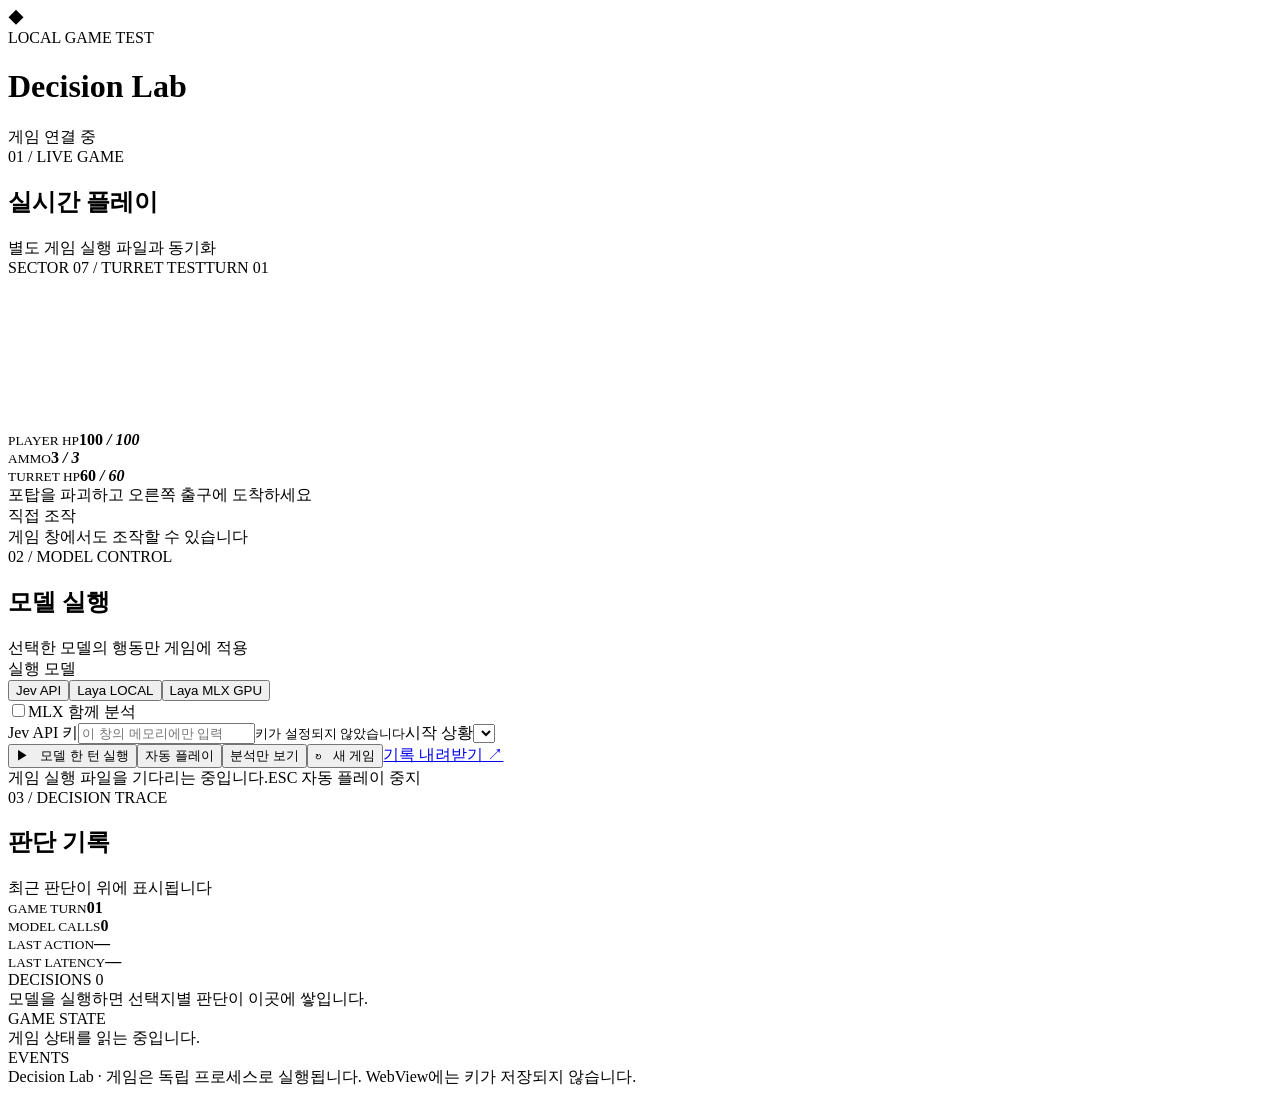
==== web/index.html @ cc8cb74b "first commit" ====
<!doctype html>
<html lang="ko">
<head>
  <meta charset="utf-8">
  <meta name="viewport" content="width=device-width, initial-scale=1">
  <meta name="session-token" content="__SESSION_TOKEN__">
  <title>Decision Lab · Live Game</title>
  <link rel="stylesheet" href="/app.css">
  <script src="/app.js" defer></script>
</head>
<body>
  <div class="app-shell">
    <header class="masthead">
      <div class="brand"><span class="brand-mark">◆</span><div><div class="eyebrow">LOCAL GAME TEST</div><h1>Decision Lab</h1></div></div>
      <div class="connection"><span class="pulse"></span><span id="connection-text">게임 연결 중</span></div>
    </header>

    <main>
      <section class="game-section">
        <div class="section-heading"><div><span class="section-index">01 / LIVE GAME</span><h2>실시간 플레이</h2></div><span class="section-note">별도 게임 실행 파일과 동기화</span></div>
        <div class="game-frame">
          <div class="game-topline"><span>SECTOR 07 <span class="divider">/</span> TURRET TEST</span><span id="game-turn">TURN 01</span></div>
          <canvas id="game-canvas" aria-label="게임 장면"></canvas>
          <div class="game-hud"><div><small>PLAYER HP</small><strong id="hp-value">100 <em>/ 100</em></strong><div class="meter"><span id="hp-bar"></span></div></div><div><small>AMMO</small><strong id="ammo-value">3 <em>/ 3</em></strong><div class="meter blue"><span id="ammo-bar"></span></div></div><div><small>TURRET HP</small><strong id="enemy-value">60 <em>/ 60</em></strong><div class="meter orange"><span id="enemy-bar"></span></div></div><div class="game-outcome" id="game-outcome">포탑을 파괴하고 오른쪽 출구에 도착하세요</div></div>
        </div>
        <div class="manual-bar"><span class="manual-label">직접 조작</span><div id="manual-actions" class="manual-actions"></div><span class="manual-hint">게임 창에서도 조작할 수 있습니다</span></div>
      </section>

      <section class="control-section">
        <div class="section-heading"><div><span class="section-index">02 / MODEL CONTROL</span><h2>모델 실행</h2></div><span class="section-note">선택한 모델의 행동만 게임에 적용</span></div>
        <div class="control-panel">
          <div class="provider-row"><div class="field-label">실행 모델</div><div class="segmented" id="provider-buttons"><button class="selected" data-provider="jev">Jev <span>API</span></button><button data-provider="laya">Laya <span>LOCAL</span></button><button data-provider="laya-mlx">Laya MLX <span>GPU</span></button></div><label class="compare-toggle"><input id="compare" type="checkbox"><span>MLX 함께 분석</span></label></div>
          <div class="settings-row"><label class="key-field"><span>Jev API 키</span><input id="api-key" type="password" autocomplete="off" placeholder="이 창의 메모리에만 입력"><small id="key-status">키가 설정되지 않았습니다</small></label><label class="scenario-field"><span>시작 상황</span><select id="scenario"></select></label></div>
          <div class="action-row"><button id="run" class="button-primary">▶ &nbsp; 모델 한 턴 실행</button><button id="auto" class="button-secondary">자동 플레이</button><button id="analyze" class="button-secondary">분석만 보기</button><button id="reset" class="button-ghost">↻ &nbsp; 새 게임</button><a id="export" class="export-link" href="#">기록 내려받기 ↗</a></div>
          <div class="status-row"><span class="status-light"></span><span id="status-message">게임 실행 파일을 기다리는 중입니다.</span><span class="shortcut">ESC 자동 플레이 중지</span></div>
        </div>
      </section>

      <section class="analytics-section">
        <div class="section-heading"><div><span class="section-index">03 / DECISION TRACE</span><h2>판단 기록</h2></div><span class="section-note">최근 판단이 위에 표시됩니다</span></div>
        <div class="stats-grid"><div class="stat"><small>GAME TURN</small><strong id="stat-turn">01</strong></div><div class="stat"><small>MODEL CALLS</small><strong id="stat-calls">0</strong></div><div class="stat"><small>LAST ACTION</small><strong id="stat-action">—</strong></div><div class="stat"><small>LAST LATENCY</small><strong id="stat-latency">—</strong></div></div>
        <div class="analysis-grid"><div class="decision-column"><div class="column-title">DECISIONS <span id="decision-count">0</span></div><div id="decisions" class="decision-list"><div class="empty">모델을 실행하면 선택지별 판단이 이곳에 쌓입니다.</div></div></div><aside class="side-column"><div class="column-title">GAME STATE</div><div id="state-text" class="state-box">게임 상태를 읽는 중입니다.</div><div class="column-title event-title">EVENTS</div><div id="events" class="events"></div></aside></div>
      </section>
    </main>
    <footer>Decision Lab <span>·</span> 게임은 독립 프로세스로 실행됩니다. WebView에는 키가 저장되지 않습니다.</footer>
  </div>
</body>
</html>
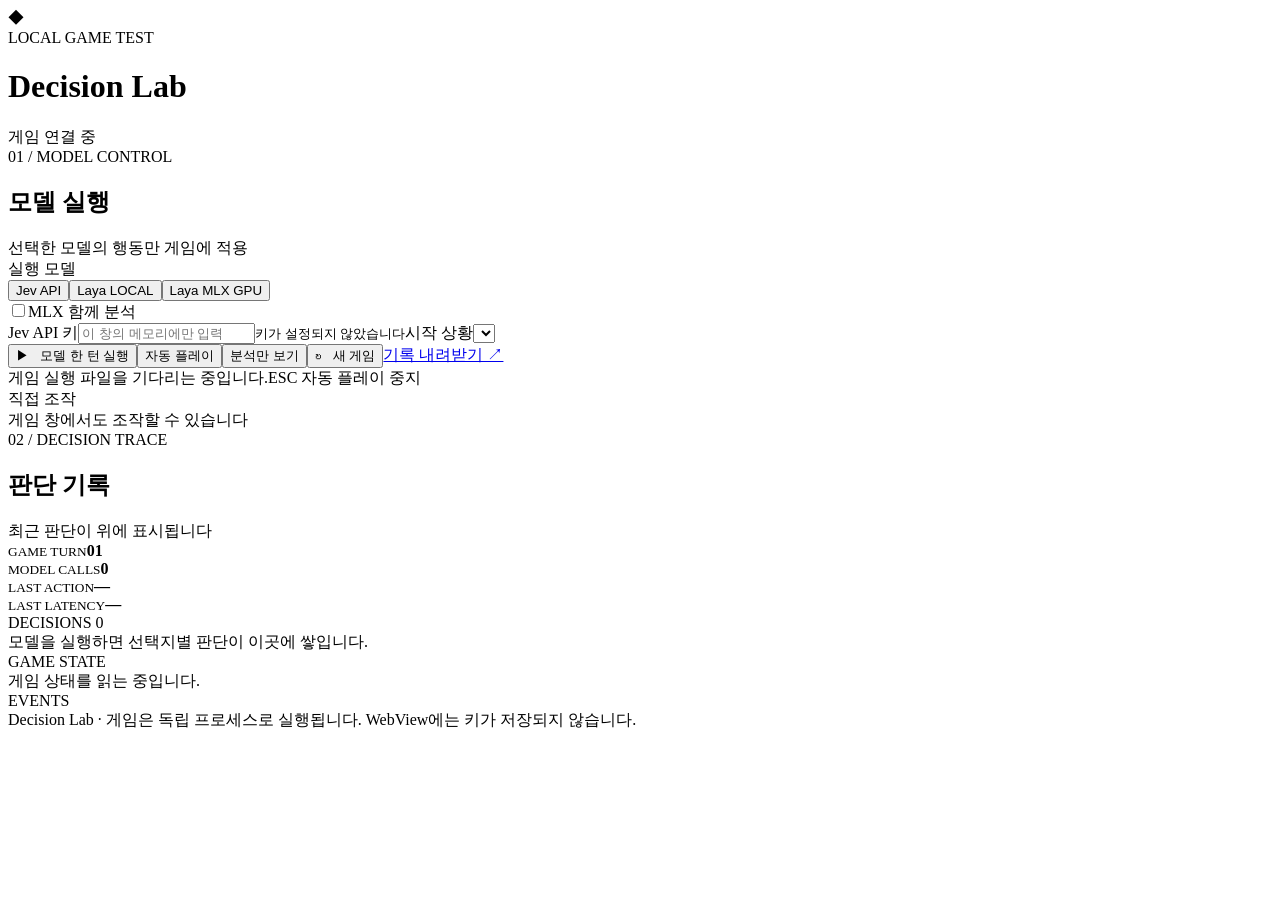
==== commit 8b854fab: "Snapshot games framework before the Choice/Score/Noul rebuild Co-Authored-By: Claude Opus 5.5 <norep" ====
--- a/web/index.html
+++ b/web/index.html
@@ -4,7 +4,7 @@
   <meta charset="utf-8">
   <meta name="viewport" content="width=device-width, initial-scale=1">
   <meta name="session-token" content="__SESSION_TOKEN__">
-  <title>Decision Lab · Live Game</title>
+  <title>Decision Lab</title>
   <link rel="stylesheet" href="/app.css">
   <script src="/app.js" defer></script>
 </head>
@@ -16,28 +16,19 @@
     </header>
 
     <main>
-      <section class="game-section">
-        <div class="section-heading"><div><span class="section-index">01 / LIVE GAME</span><h2>실시간 플레이</h2></div><span class="section-note">별도 게임 실행 파일과 동기화</span></div>
-        <div class="game-frame">
-          <div class="game-topline"><span>SECTOR 07 <span class="divider">/</span> TURRET TEST</span><span id="game-turn">TURN 01</span></div>
-          <canvas id="game-canvas" aria-label="게임 장면"></canvas>
-          <div class="game-hud"><div><small>PLAYER HP</small><strong id="hp-value">100 <em>/ 100</em></strong><div class="meter"><span id="hp-bar"></span></div></div><div><small>AMMO</small><strong id="ammo-value">3 <em>/ 3</em></strong><div class="meter blue"><span id="ammo-bar"></span></div></div><div><small>TURRET HP</small><strong id="enemy-value">60 <em>/ 60</em></strong><div class="meter orange"><span id="enemy-bar"></span></div></div><div class="game-outcome" id="game-outcome">포탑을 파괴하고 오른쪽 출구에 도착하세요</div></div>
-        </div>
-        <div class="manual-bar"><span class="manual-label">직접 조작</span><div id="manual-actions" class="manual-actions"></div><span class="manual-hint">게임 창에서도 조작할 수 있습니다</span></div>
-      </section>
-
       <section class="control-section">
-        <div class="section-heading"><div><span class="section-index">02 / MODEL CONTROL</span><h2>모델 실행</h2></div><span class="section-note">선택한 모델의 행동만 게임에 적용</span></div>
+        <div class="section-heading"><div><span class="section-index">01 / MODEL CONTROL</span><h2>모델 실행</h2></div><span class="section-note">선택한 모델의 행동만 게임에 적용</span></div>
         <div class="control-panel">
           <div class="provider-row"><div class="field-label">실행 모델</div><div class="segmented" id="provider-buttons"><button class="selected" data-provider="jev">Jev <span>API</span></button><button data-provider="laya">Laya <span>LOCAL</span></button><button data-provider="laya-mlx">Laya MLX <span>GPU</span></button></div><label class="compare-toggle"><input id="compare" type="checkbox"><span>MLX 함께 분석</span></label></div>
           <div class="settings-row"><label class="key-field"><span>Jev API 키</span><input id="api-key" type="password" autocomplete="off" placeholder="이 창의 메모리에만 입력"><small id="key-status">키가 설정되지 않았습니다</small></label><label class="scenario-field"><span>시작 상황</span><select id="scenario"></select></label></div>
           <div class="action-row"><button id="run" class="button-primary">▶ &nbsp; 모델 한 턴 실행</button><button id="auto" class="button-secondary">자동 플레이</button><button id="analyze" class="button-secondary">분석만 보기</button><button id="reset" class="button-ghost">↻ &nbsp; 새 게임</button><a id="export" class="export-link" href="#">기록 내려받기 ↗</a></div>
           <div class="status-row"><span class="status-light"></span><span id="status-message">게임 실행 파일을 기다리는 중입니다.</span><span class="shortcut">ESC 자동 플레이 중지</span></div>
+          <div class="manual-bar"><span class="manual-label">직접 조작</span><div id="manual-actions" class="manual-actions"></div><span class="manual-hint">게임 창에서도 조작할 수 있습니다</span></div>
         </div>
       </section>
 
       <section class="analytics-section">
-        <div class="section-heading"><div><span class="section-index">03 / DECISION TRACE</span><h2>판단 기록</h2></div><span class="section-note">최근 판단이 위에 표시됩니다</span></div>
+        <div class="section-heading"><div><span class="section-index">02 / DECISION TRACE</span><h2>판단 기록</h2></div><span class="section-note">최근 판단이 위에 표시됩니다</span></div>
         <div class="stats-grid"><div class="stat"><small>GAME TURN</small><strong id="stat-turn">01</strong></div><div class="stat"><small>MODEL CALLS</small><strong id="stat-calls">0</strong></div><div class="stat"><small>LAST ACTION</small><strong id="stat-action">—</strong></div><div class="stat"><small>LAST LATENCY</small><strong id="stat-latency">—</strong></div></div>
         <div class="analysis-grid"><div class="decision-column"><div class="column-title">DECISIONS <span id="decision-count">0</span></div><div id="decisions" class="decision-list"><div class="empty">모델을 실행하면 선택지별 판단이 이곳에 쌓입니다.</div></div></div><aside class="side-column"><div class="column-title">GAME STATE</div><div id="state-text" class="state-box">게임 상태를 읽는 중입니다.</div><div class="column-title event-title">EVENTS</div><div id="events" class="events"></div></aside></div>
       </section>
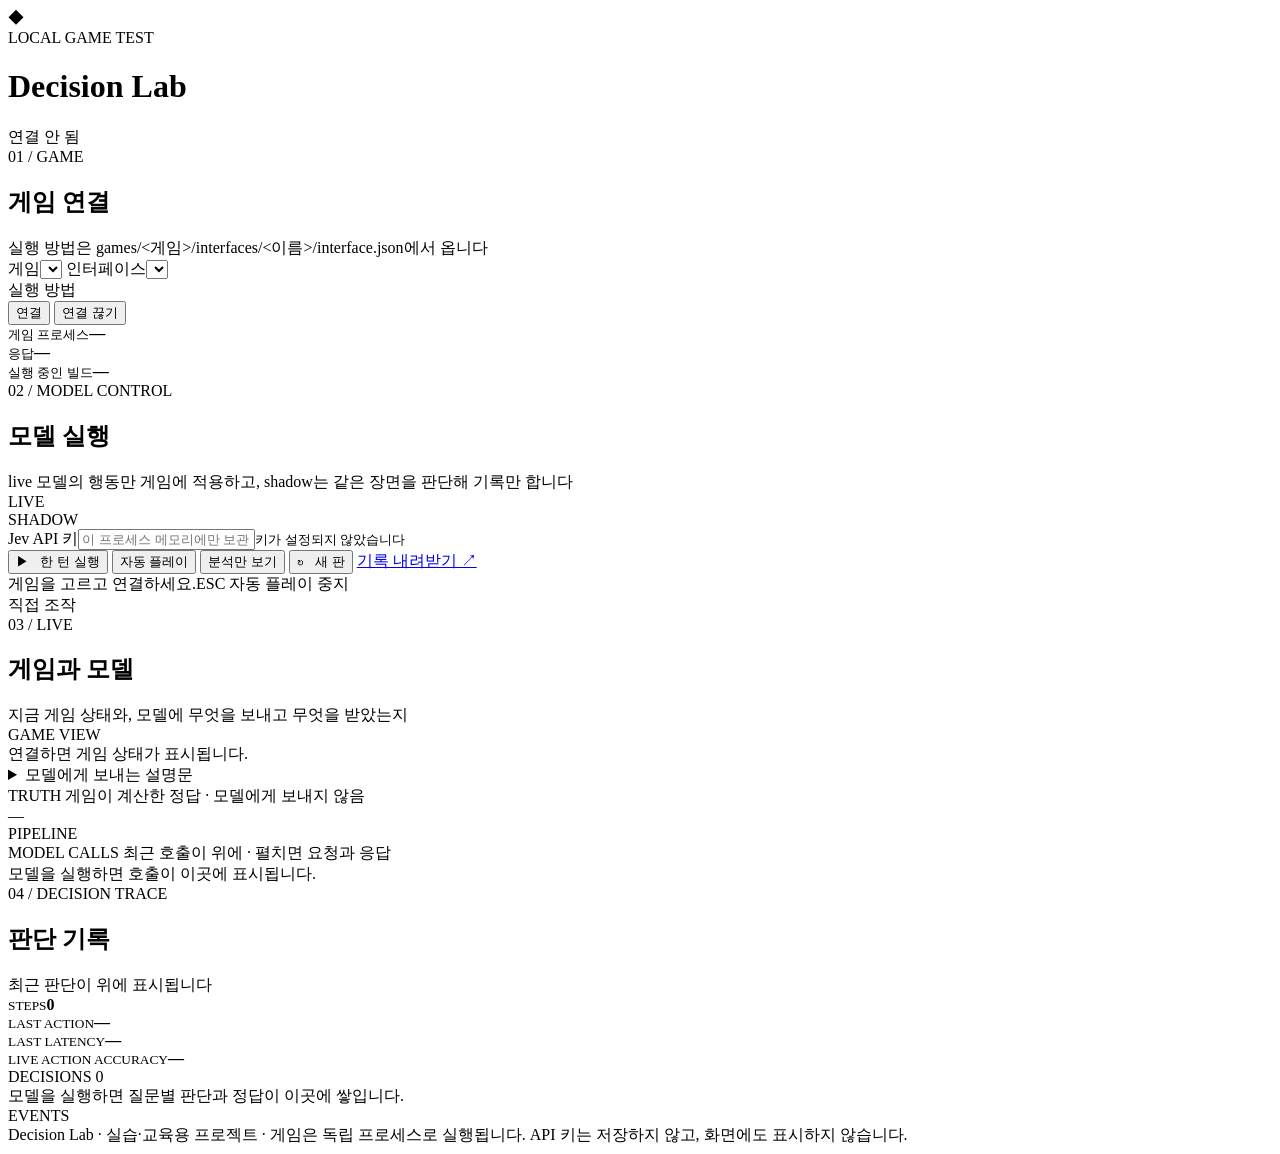
==== commit f56e0af2: "Add a WebView console for every game, plus an educational-use notice - web_console.py drives any gam" ====
--- a/web/index.html
+++ b/web/index.html
@@ -12,28 +12,102 @@
   <div class="app-shell">
     <header class="masthead">
       <div class="brand"><span class="brand-mark">◆</span><div><div class="eyebrow">LOCAL GAME TEST</div><h1>Decision Lab</h1></div></div>
-      <div class="connection"><span class="pulse"></span><span id="connection-text">게임 연결 중</span></div>
+      <div class="connection"><span class="pulse off"></span><span id="connection-text">연결 안 됨</span></div>
     </header>
 
     <main>
-      <section class="control-section">
-        <div class="section-heading"><div><span class="section-index">01 / MODEL CONTROL</span><h2>모델 실행</h2></div><span class="section-note">선택한 모델의 행동만 게임에 적용</span></div>
+      <section>
+        <div class="section-heading"><div><span class="section-index">01 / GAME</span><h2>게임 연결</h2></div><span class="section-note">실행 방법은 games/&lt;게임&gt;/interfaces/&lt;이름&gt;/interface.json에서 옵니다</span></div>
         <div class="control-panel">
-          <div class="provider-row"><div class="field-label">실행 모델</div><div class="segmented" id="provider-buttons"><button class="selected" data-provider="jev">Jev <span>API</span></button><button data-provider="laya">Laya <span>LOCAL</span></button><button data-provider="laya-mlx">Laya MLX <span>GPU</span></button></div><label class="compare-toggle"><input id="compare" type="checkbox"><span>MLX 함께 분석</span></label></div>
-          <div class="settings-row"><label class="key-field"><span>Jev API 키</span><input id="api-key" type="password" autocomplete="off" placeholder="이 창의 메모리에만 입력"><small id="key-status">키가 설정되지 않았습니다</small></label><label class="scenario-field"><span>시작 상황</span><select id="scenario"></select></label></div>
-          <div class="action-row"><button id="run" class="button-primary">▶ &nbsp; 모델 한 턴 실행</button><button id="auto" class="button-secondary">자동 플레이</button><button id="analyze" class="button-secondary">분석만 보기</button><button id="reset" class="button-ghost">↻ &nbsp; 새 게임</button><a id="export" class="export-link" href="#">기록 내려받기 ↗</a></div>
-          <div class="status-row"><span class="status-light"></span><span id="status-message">게임 실행 파일을 기다리는 중입니다.</span><span class="shortcut">ESC 자동 플레이 중지</span></div>
-          <div class="manual-bar"><span class="manual-label">직접 조작</span><div id="manual-actions" class="manual-actions"></div><span class="manual-hint">게임 창에서도 조작할 수 있습니다</span></div>
+          <div class="settings-row first">
+            <label><span>게임</span><select id="game"></select></label>
+            <label><span>인터페이스</span><select id="interface"></select></label>
+            <span id="game-meta" class="meta"></span>
+          </div>
+          <div class="run-box">
+            <div class="field-label">실행 방법</div>
+            <div id="run-how" class="run-how"></div>
+            <div id="run-manual" class="run-manual" hidden></div>
+          </div>
+          <div id="kbm-options" class="settings-row" hidden>
+            <label class="check"><input id="dry-run" type="checkbox" checked><span>DRY-RUN (입력을 보내지 않고 기록만)</span></label>
+            <label><span>KbmAgent</span><select id="agent"><option value="app">빌드한 KbmAgent.app</option><option value="dev">현재 Python (개발용)</option></select></label>
+          </div>
+          <div class="action-row">
+            <button id="connect" class="button-primary">연결</button>
+            <button id="disconnect" class="button-ghost">연결 끊기</button>
+            <span id="permissions" class="meta"></span>
+          </div>
+          <div class="health-grid">
+            <div class="health-card" id="card-process"><small>게임 프로세스</small><strong>—</strong><div class="health-detail"></div></div>
+            <div class="health-card" id="card-link"><small>응답</small><strong>—</strong><div class="health-detail"></div></div>
+            <div class="health-card wide" id="card-build"><small>실행 중인 빌드</small><strong>—</strong><div class="health-detail"></div></div>
+          </div>
         </div>
       </section>
 
-      <section class="analytics-section">
-        <div class="section-heading"><div><span class="section-index">02 / DECISION TRACE</span><h2>판단 기록</h2></div><span class="section-note">최근 판단이 위에 표시됩니다</span></div>
-        <div class="stats-grid"><div class="stat"><small>GAME TURN</small><strong id="stat-turn">01</strong></div><div class="stat"><small>MODEL CALLS</small><strong id="stat-calls">0</strong></div><div class="stat"><small>LAST ACTION</small><strong id="stat-action">—</strong></div><div class="stat"><small>LAST LATENCY</small><strong id="stat-latency">—</strong></div></div>
-        <div class="analysis-grid"><div class="decision-column"><div class="column-title">DECISIONS <span id="decision-count">0</span></div><div id="decisions" class="decision-list"><div class="empty">모델을 실행하면 선택지별 판단이 이곳에 쌓입니다.</div></div></div><aside class="side-column"><div class="column-title">GAME STATE</div><div id="state-text" class="state-box">게임 상태를 읽는 중입니다.</div><div class="column-title event-title">EVENTS</div><div id="events" class="events"></div></aside></div>
+      <section>
+        <div class="section-heading"><div><span class="section-index">02 / MODEL CONTROL</span><h2>모델 실행</h2></div><span class="section-note">live 모델의 행동만 게임에 적용하고, shadow는 같은 장면을 판단해 기록만 합니다</span></div>
+        <div class="control-panel">
+          <div class="provider-row">
+            <div class="field-label">LIVE</div>
+            <div class="segmented" id="provider-buttons"></div>
+            <div class="field-label">SHADOW</div>
+            <div id="shadow-boxes" class="shadow-boxes"></div>
+            <label id="policy-field" class="check policy" hidden><input id="policy" type="checkbox"><span>policy 적용</span></label>
+          </div>
+          <div class="settings-row">
+            <label class="key-field"><span>Jev API 키</span><input id="api-key" type="password" autocomplete="off" placeholder="이 프로세스 메모리에만 보관"><small id="key-status">키가 설정되지 않았습니다</small></label>
+            <label id="scenario-field" class="scenario-field" hidden><span>시작 상황</span><select id="scenario"></select></label>
+          </div>
+          <div class="action-row">
+            <button id="run" class="button-primary">▶ &nbsp; 한 턴 실행</button>
+            <button id="auto" class="button-secondary">자동 플레이</button>
+            <button id="analyze" class="button-secondary">분석만 보기</button>
+            <button id="reset" class="button-ghost">↻ &nbsp; 새 판</button>
+            <a id="export" class="export-link" href="#">기록 내려받기 ↗</a>
+          </div>
+          <div class="status-row"><span class="status-light off"></span><span id="status-message">게임을 고르고 연결하세요.</span><span class="shortcut">ESC 자동 플레이 중지</span></div>
+          <div class="manual-bar"><span class="manual-label">직접 조작</span><div id="manual-actions" class="manual-actions"></div></div>
+          <div id="kbm-warning" class="run-manual kbm-warning" hidden></div>
+        </div>
+      </section>
+
+      <section>
+        <div class="section-heading"><div><span class="section-index">03 / LIVE</span><h2>게임과 모델</h2></div><span class="section-note">지금 게임 상태와, 모델에 무엇을 보내고 무엇을 받았는지</span></div>
+        <div class="live-grid">
+          <div class="live-game">
+            <div class="column-title">GAME VIEW <span id="view-kind"></span></div>
+            <div id="frame-box" class="frame-box" hidden><img id="frame" alt="캡처한 게임 화면"><small id="frame-note"></small></div>
+            <div id="game-view" class="game-view"><div class="empty">연결하면 게임 상태가 표시됩니다.</div></div>
+            <details class="state-details"><summary>모델에게 보내는 설명문</summary><div id="state-text" class="state-box">—</div></details>
+            <div class="column-title event-title">TRUTH <span>게임이 계산한 정답 · 모델에게 보내지 않음</span></div><div id="truth" class="state-box">—</div>
+          </div>
+          <div class="live-model">
+            <div class="column-title">PIPELINE</div>
+            <div id="pipeline" class="pipeline"></div>
+            <div class="column-title event-title">MODEL CALLS <span>최근 호출이 위에 · 펼치면 요청과 응답</span></div>
+            <div id="calls" class="calls"><div class="empty">모델을 실행하면 호출이 이곳에 표시됩니다.</div></div>
+          </div>
+        </div>
+      </section>
+
+      <section>
+        <div class="section-heading"><div><span class="section-index">04 / DECISION TRACE</span><h2>판단 기록</h2></div><span id="session-note" class="section-note">최근 판단이 위에 표시됩니다</span></div>
+        <div class="stats-grid">
+          <div class="stat"><small>STEPS</small><strong id="stat-steps">0</strong></div>
+          <div class="stat"><small>LAST ACTION</small><strong id="stat-action">—</strong></div>
+          <div class="stat"><small id="stat-latency-label">LAST LATENCY</small><strong id="stat-latency">—</strong></div>
+          <div class="stat"><small>LIVE ACTION ACCURACY</small><strong id="stat-accuracy">—</strong></div>
+        </div>
+        <div id="summary" class="summary" hidden></div>
+        <div class="analysis-grid">
+          <div class="decision-column"><div class="column-title">DECISIONS <span id="decision-count">0</span></div><div id="decisions" class="decision-list"><div class="empty">모델을 실행하면 질문별 판단과 정답이 이곳에 쌓입니다.</div></div></div>
+          <aside class="side-column"><div class="column-title">EVENTS</div><div id="events" class="events"></div></aside>
+        </div>
       </section>
     </main>
-    <footer>Decision Lab <span>·</span> 게임은 독립 프로세스로 실행됩니다. WebView에는 키가 저장되지 않습니다.</footer>
+    <footer>Decision Lab <span>·</span> 실습·교육용 프로젝트 <span>·</span> 게임은 독립 프로세스로 실행됩니다. API 키는 저장하지 않고, 화면에도 표시하지 않습니다.</footer>
   </div>
 </body>
 </html>
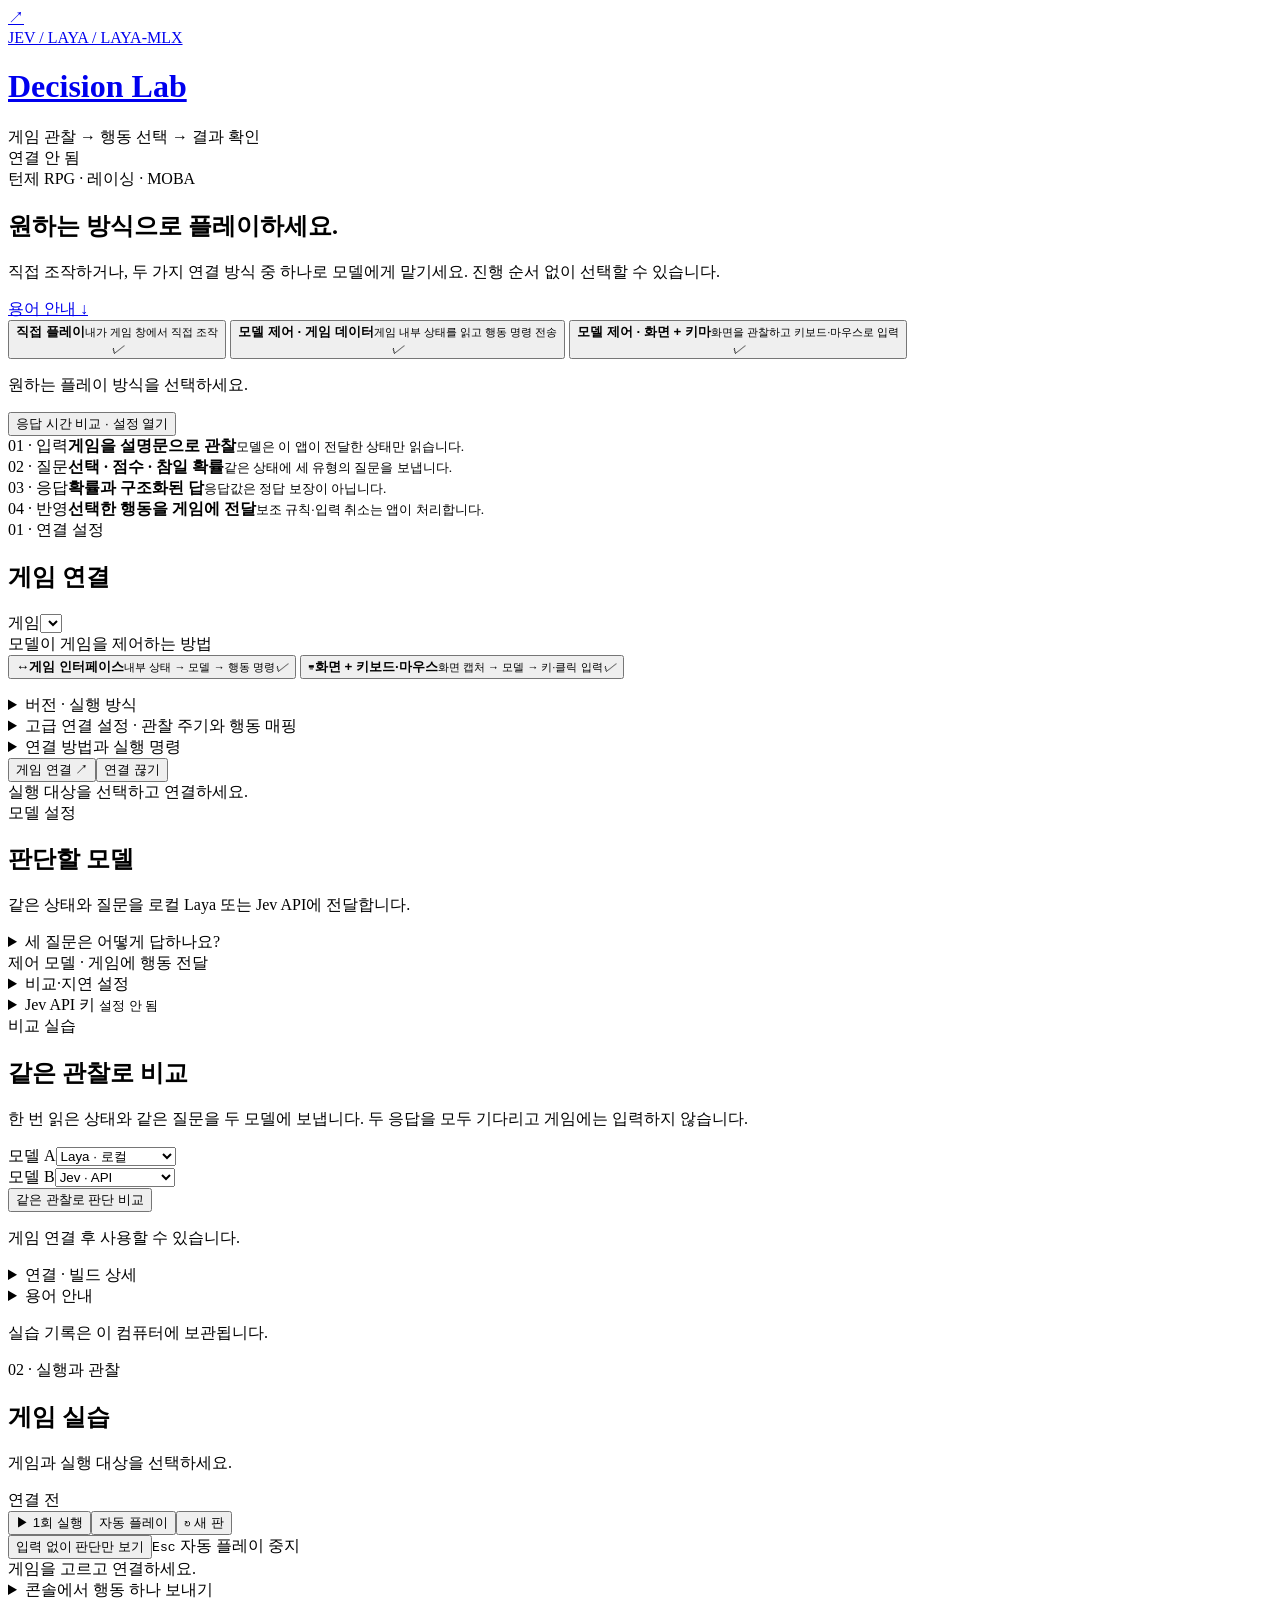
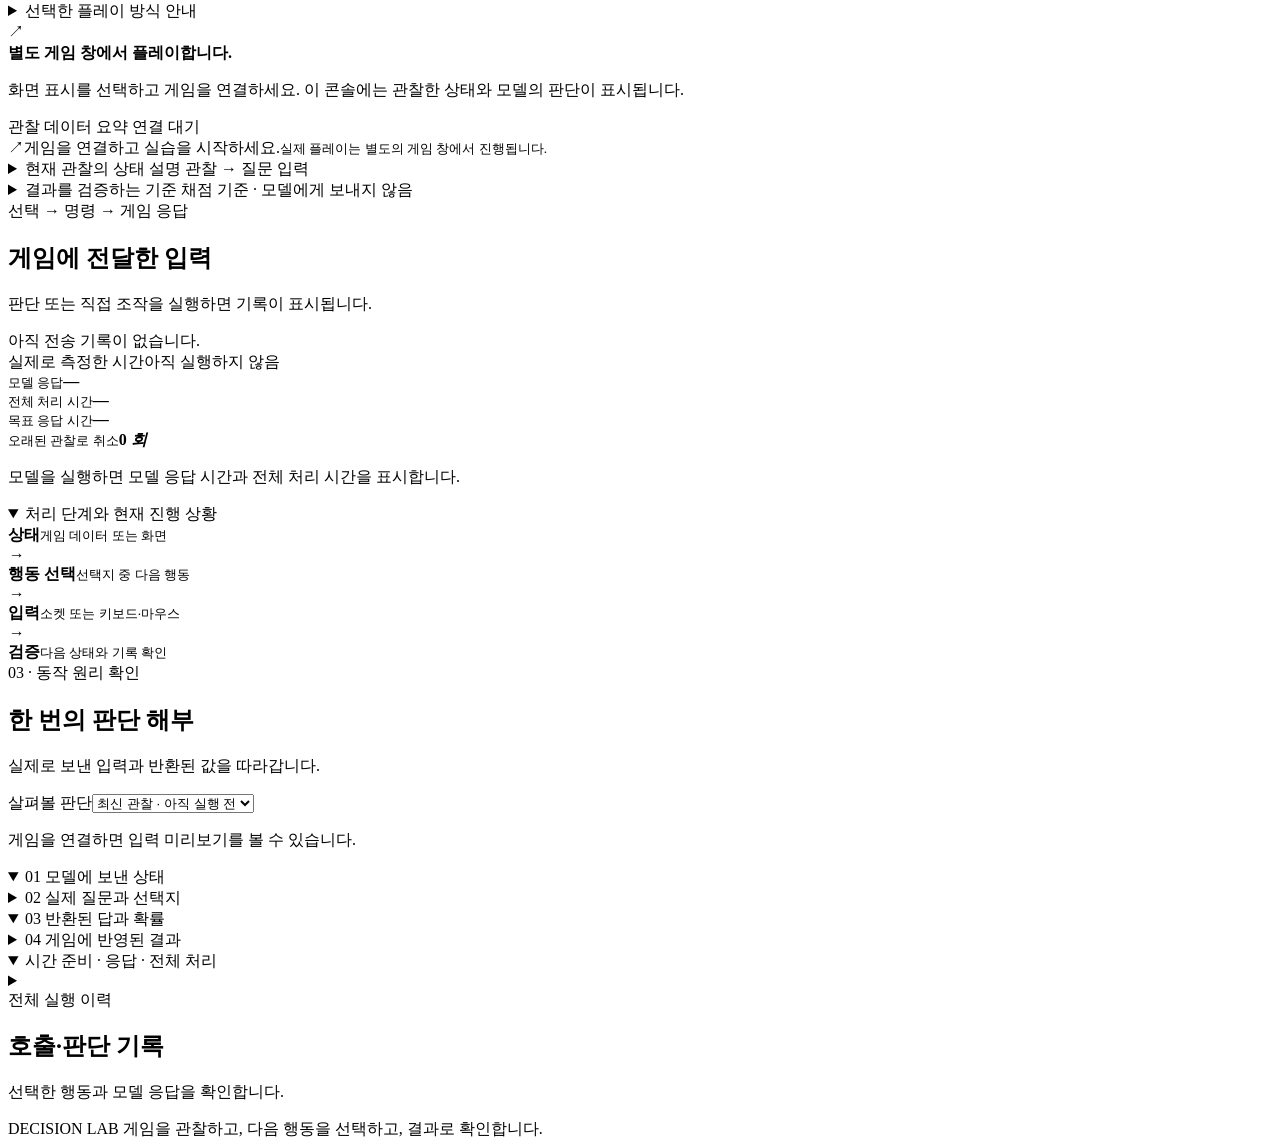
==== commit c4fa3cb5: "temp" ====
--- a/web/index.html
+++ b/web/index.html
@@ -4,110 +4,171 @@
   <meta charset="utf-8">
   <meta name="viewport" content="width=device-width, initial-scale=1">
   <meta name="session-token" content="__SESSION_TOKEN__">
-  <title>Decision Lab</title>
+  <title>Decision Lab · Laya와 Jev 판단 실습</title>
   <link rel="stylesheet" href="/app.css">
+  <script src="/learning.js" defer></script>
   <script src="/app.js" defer></script>
 </head>
 <body>
-  <div class="app-shell">
+  <div id="top" class="app-shell">
     <header class="masthead">
-      <div class="brand"><span class="brand-mark">◆</span><div><div class="eyebrow">LOCAL GAME TEST</div><h1>Decision Lab</h1></div></div>
+      <a class="brand" href="#top" aria-label="Decision Lab 처음으로"><span class="brand-mark" aria-hidden="true">↗</span><div><div class="eyebrow">JEV / LAYA / LAYA-MLX</div><h1>Decision Lab</h1></div></a>
+      <span class="header-note">게임 관찰 → 행동 선택 → 결과 확인</span>
       <div class="connection"><span class="pulse off"></span><span id="connection-text">연결 안 됨</span></div>
     </header>
-
-    <main>
-      <section>
-        <div class="section-heading"><div><span class="section-index">01 / GAME</span><h2>게임 연결</h2></div><span class="section-note">실행 방법은 games/&lt;게임&gt;/interfaces/&lt;이름&gt;/interface.json에서 옵니다</span></div>
-        <div class="control-panel">
-          <div class="settings-row first">
-            <label><span>게임</span><select id="game"></select></label>
-            <label><span>인터페이스</span><select id="interface"></select></label>
-            <span id="game-meta" class="meta"></span>
+    <div class="intro">
+      <div><span class="section-index">턴제 RPG · 레이싱 · MOBA</span><h2>원하는 방식으로 플레이하세요.</h2><p>직접 조작하거나, 두 가지 연결 방식 중 하나로 모델에게 맡기세요. 진행 순서 없이 선택할 수 있습니다.</p></div>
+      <a class="glossary-link" href="#glossary">용어 안내 ↓</a>
+    </div>
+    <div class="play-modes" role="group" aria-label="플레이 방식" aria-describedby="play-mode-note">
+      <button type="button" data-lesson="play" class="selected" aria-pressed="true"><div><b>직접 플레이</b><small>내가 게임 창에서 직접 조작</small></div><i aria-hidden="true">✓</i></button>
+      <button type="button" data-lesson="socket" aria-pressed="false"><div><b>모델 제어 · 게임 데이터</b><small>게임 내부 상태를 읽고 행동 명령 전송</small></div><i aria-hidden="true">✓</i></button>
+      <button type="button" data-lesson="kbm" aria-pressed="false"><div><b>모델 제어 · 화면 + 키마</b><small>화면을 관찰하고 키보드·마우스로 입력</small></div><i aria-hidden="true">✓</i></button>
+    </div>
+    <div class="mode-tools"><p id="play-mode-note" class="field-note" aria-live="polite">원하는 플레이 방식을 선택하세요.</p><button id="latency-tool" type="button" class="button-ghost">응답 시간 비교 · 설정 열기</button></div>
+    <div class="learning-map" aria-label="이 실습에서 살펴볼 모델 동작">
+      <div><span>01 · 입력</span><b>게임을 설명문으로 관찰</b><small>모델은 이 앱이 전달한 상태만 읽습니다.</small></div>
+      <div><span>02 · 질문</span><b>선택 · 점수 · 참일 확률</b><small>같은 상태에 세 유형의 질문을 보냅니다.</small></div>
+      <div><span>03 · 응답</span><b>확률과 구조화된 답</b><small>응답값은 정답 보장이 아닙니다.</small></div>
+      <div><span>04 · 반영</span><b>선택한 행동을 게임에 전달</b><small>보조 규칙·입력 취소는 앱이 처리합니다.</small></div>
+    </div>
+    <main class="workspace">
+      <aside class="setup-rail" aria-label="게임과 모델 설정">
+        <section class="setup-card">
+          <div class="panel-heading"><span class="section-index">01 · 연결 설정</span><h2>게임 연결</h2></div>
+          <div class="target-fields">
+            <label for="game">게임</label><select id="game"></select>
+            <div id="window-preparation" class="window-preparation" hidden>
+              <span class="field-label">게임 창</span>
+              <button id="prepare-window" type="button" class="button-secondary">게임 창 준비 ↗</button>
+              <p id="window-preparation-note" class="field-note" role="status"></p>
+            </div>
+            <div class="field-label route-label" id="control-route-label">모델이 게임을 제어하는 방법</div>
+            <div id="control-routes" class="control-routes" role="group" aria-labelledby="control-route-label">
+              <button type="button" data-route="internal" aria-pressed="false"><span class="route-icon" aria-hidden="true">↔</span><span><b>게임 인터페이스</b><small>내부 상태 → 모델 → 행동 명령</small></span><i aria-hidden="true">✓</i></button>
+              <button type="button" data-route="kbm" aria-pressed="false"><span class="route-icon" aria-hidden="true">⌨</span><span><b>화면 + 키보드·마우스</b><small>화면 캡처 → 모델 → 키·클릭 입력</small></span><i aria-hidden="true">✓</i></button>
+            </div>
+            <p id="control-route-note" class="field-note" aria-live="polite"></p>
+            <div id="route-flow" class="route-flow" aria-label="선택한 제어 경로"></div>
+            <div id="socket-field" hidden><label for="socket-path">실행 중인 게임의 소켓</label><input id="socket-path" type="text" spellcheck="false" placeholder="/tmp/game.sock"></div>
+            <p id="game-meta" class="meta"></p>
           </div>
-          <div class="run-box">
-            <div class="field-label">실행 방법</div>
-            <div id="run-how" class="run-how"></div>
-            <div id="run-manual" class="run-manual" hidden></div>
-          </div>
-          <div id="kbm-options" class="settings-row" hidden>
-            <label class="check"><input id="dry-run" type="checkbox" checked><span>DRY-RUN (입력을 보내지 않고 기록만)</span></label>
-            <label><span>KbmAgent</span><select id="agent"><option value="app">빌드한 KbmAgent.app</option><option value="dev">현재 Python (개발용)</option></select></label>
-          </div>
-          <div class="action-row">
-            <button id="connect" class="button-primary">연결</button>
-            <button id="disconnect" class="button-ghost">연결 끊기</button>
-            <span id="permissions" class="meta"></span>
-          </div>
-          <div class="health-grid">
-            <div class="health-card" id="card-process"><small>게임 프로세스</small><strong>—</strong><div class="health-detail"></div></div>
-            <div class="health-card" id="card-link"><small>응답</small><strong>—</strong><div class="health-detail"></div></div>
-            <div class="health-card wide" id="card-build"><small>실행 중인 빌드</small><strong>—</strong><div class="health-detail"></div></div>
-          </div>
-        </div>
-      </section>
-
-      <section>
-        <div class="section-heading"><div><span class="section-index">02 / MODEL CONTROL</span><h2>모델 실행</h2></div><span class="section-note">live 모델의 행동만 게임에 적용하고, shadow는 같은 장면을 판단해 기록만 합니다</span></div>
-        <div class="control-panel">
-          <div class="provider-row">
-            <div class="field-label">LIVE</div>
-            <div class="segmented" id="provider-buttons"></div>
-            <div class="field-label">SHADOW</div>
-            <div id="shadow-boxes" class="shadow-boxes"></div>
-            <label id="policy-field" class="check policy" hidden><input id="policy" type="checkbox"><span>policy 적용</span></label>
-          </div>
-          <div class="settings-row">
-            <label class="key-field"><span>Jev API 키</span><input id="api-key" type="password" autocomplete="off" placeholder="이 프로세스 메모리에만 보관"><small id="key-status">키가 설정되지 않았습니다</small></label>
-            <label id="scenario-field" class="scenario-field" hidden><span>시작 상황</span><select id="scenario"></select></label>
-          </div>
-          <div class="action-row">
-            <button id="run" class="button-primary">▶ &nbsp; 한 턴 실행</button>
-            <button id="auto" class="button-secondary">자동 플레이</button>
-            <button id="analyze" class="button-secondary">분석만 보기</button>
-            <button id="reset" class="button-ghost">↻ &nbsp; 새 판</button>
-            <a id="export" class="export-link" href="#">기록 내려받기 ↗</a>
-          </div>
-          <div class="status-row"><span class="status-light off"></span><span id="status-message">게임을 고르고 연결하세요.</span><span class="shortcut">ESC 자동 플레이 중지</span></div>
-          <div class="manual-bar"><span class="manual-label">직접 조작</span><div id="manual-actions" class="manual-actions"></div></div>
+          <details id="target-settings" class="connection-settings"><summary>버전 · 실행 방식 <small id="target-summary"></small></summary>
+            <label for="target">실행 대상 · 연결 방식</label><select id="target" aria-describedby="target-note"></select><p id="target-note" class="field-note"></p>
+          </details>
+          <details id="connection-settings" class="connection-settings"><summary>고급 연결 설정 · 관찰 주기와 행동 매핑</summary>
+            <p id="connection-settings-note" class="field-note">선택한 인터페이스에서 변경할 수 있는 설정을 표시합니다. 변경 후 연결하세요.</p>
+            <div id="timing-settings" class="timing-settings"></div>
+            <label id="mapping-label" for="connection-json">연결 주소 · 창 · 행동 매핑 (JSON)</label>
+            <textarea id="connection-json" rows="8" spellcheck="false" aria-describedby="mapping-help"></textarea>
+            <p id="mapping-help" class="field-note">소켓은 행동 명령, Mod는 플러그인의 명령, 키보드·마우스는 키와 클릭 목록을 연결합니다. 관찰 코드는 게임 인터페이스 폴더에 둡니다.</p>
+            <p id="connection-settings-error" class="field-note bad" role="alert"></p>
+          </details>
+          <details class="connection-guide"><summary>연결 방법과 실행 명령</summary><div id="run-how" class="run-how"></div><div id="run-manual" class="run-manual" hidden></div></details>
+          <div id="kbm-options" class="kbm-options" hidden><label class="check"><input id="dry-run" type="checkbox" checked><span>입력 미리보기 · 실제 입력 안 함</span></label><label for="agent">입력을 보낼 KbmAgent</label><select id="agent"><option value="app">KbmAgent.app</option><option value="dev">현재 Python (개발용)</option></select></div>
+          <div class="action-row connect-actions"><button id="connect" class="button-primary">게임 연결 ↗</button><button id="disconnect" class="button-ghost">연결 끊기</button></div>
+          <div id="permissions" class="meta" role="status"></div><div id="version-check" class="version-check">실행 대상을 선택하고 연결하세요.</div>
+        </section>
+        <section id="model-settings" class="setup-card model-settings">
+          <div class="panel-heading"><span class="section-index">모델 설정</span><h2>판단할 모델</h2></div>
+          <p class="model-intro">같은 상태와 질문을 로컬 Laya 또는 Jev API에 전달합니다.</p>
+          <div id="provider-explainer" class="provider-explainer"></div>
+          <details class="model-guide"><summary>세 질문은 어떻게 답하나요?</summary>
+            <dl><dt>행동 선택 · Choice</dt><dd>이름과 설명이 붙은 선택지들을 평가합니다. Laya는 가장 높은 확률의 선택지를 고릅니다.</dd><dt>점수 평가 · Score</dt><dd>설명된 각 단계의 확률로 가중평균을 계산합니다. 예: 0×10% + 1×20% + 2×70% = 1.6점.</dd><dt>확률 예측 · Noul</dt><dd>질문이 참일 확률을 0~1로 반환합니다.</dd></dl>
+            <p>세 질문은 같은 상태를 평가합니다. 위험도 응답이 자동으로 행동 선택에 들어가는 것은 아닙니다. 두 값을 연결하려면 보조 규칙이 필요합니다.</p>
+            <p>선택 확률, 응답의 확신도, 실제 기준 일치율을 구분해서 읽으세요. 확신도는 분포가 얼마나 한쪽에 모였는지를 나타내며 정답률이 아닙니다.</p>
+            <p class="learning-sources"><a href="https://docs.typesafe.ai/introduction" target="_blank" rel="noreferrer">Jev 공식 문서 ↗</a> · <a href="https://github.com/NandhaKishorM/laya" target="_blank" rel="noreferrer">Laya 소스 ↗</a></p>
+          </details>
+          <div class="field-label">제어 모델 · 게임에 행동 전달</div><div class="segmented" id="provider-buttons"></div>
+          <details id="advanced-settings" class="advanced-settings"><summary>비교·지연 설정 <small id="advanced-summary"></small></summary>
+            <div class="field-label">비교 모델 · 판단만 비교</div><div id="shadow-boxes" class="shadow-boxes"></div>
+            <label id="policy-field" class="check policy" hidden><input id="policy" type="checkbox"><span>게임의 보조 규칙 적용</span></label>
+            <div class="delay-settings"><label for="decision-delay">판단 후 추가 대기</label><select id="decision-delay"><option value="0">0 ms · 추가 대기 없음</option><option value="300">300 ms · 지연 추가</option><option value="1000">1,000 ms · 지연 추가</option></select><p class="field-note">실제 모델 응답 뒤에 추가하는 대기입니다. 모델의 측정값이 아닙니다. 같은 시작 상황에서 지연을 바꾸고 플레이를 비교하세요.</p></div>
+          </details>
+          <details class="key-settings"><summary>Jev API 키 <small id="key-status">설정 안 됨</small></summary><label class="key-field" for="api-key">API 키<input id="api-key" type="password" autocomplete="off" placeholder="이 프로세스 메모리에만 보관"></label></details>
+        </section>
+        <section id="comparison-settings" class="setup-card comparison-settings">
+          <div class="panel-heading"><span class="section-index">비교 실습</span><h2>같은 관찰로 비교</h2></div>
+          <p class="field-note">한 번 읽은 상태와 같은 질문을 두 모델에 보냅니다. 두 응답을 모두 기다리고 게임에는 입력하지 않습니다.</p>
+          <div class="compare-selects"><div><label for="compare-a">모델 A</label><select id="compare-a"><option value="laya">Laya · 로컬</option><option value="jev">Jev · API</option><option value="laya-mlx">Laya-MLX · 로컬</option></select></div><div><label for="compare-b">모델 B</label><select id="compare-b"><option value="jev">Jev · API</option><option value="laya">Laya · 로컬</option><option value="laya-mlx">Laya-MLX · 로컬</option></select></div></div>
+          <div class="action-row"><button id="compare" class="button-secondary">같은 관찰로 판단 비교</button></div>
+          <p id="compare-note" class="field-note" role="status">게임 연결 후 사용할 수 있습니다.</p>
+        </section>
+        <details class="setup-card diagnostics"><summary>연결 · 빌드 상세</summary><div class="health-grid"><div class="health-card" id="card-process"><small>게임 프로세스</small><strong>—</strong><div class="health-detail"></div></div><div class="health-card" id="card-link"><small>응답</small><strong>—</strong><div class="health-detail"></div></div><div class="health-card wide" id="card-build"><small>실행 중인 빌드</small><strong>—</strong><div class="health-detail"></div></div></div></details>
+        <details id="glossary" class="setup-card glossary">
+          <summary>용어 안내</summary>
+          <dl>
+            <dt>제어 모델 <small>Live</small></dt><dd>게임에 전달할 행동을 선택합니다. ‘판단만 보기’에서는 입력을 보내지 않습니다.</dd>
+            <dt>비교 모델 <small>Shadow</small></dt><dd>같은 관찰을 보고 판단을 기록합니다. 게임에 입력을 보내지 않습니다.</dd>
+            <dt>게임 인터페이스 <small>Socket / Mod</small></dt><dd>게임이 제공하는 내부 상태를 읽고 행동 명령을 전달합니다. 게임에 마련한 소켓 또는 플러그인 연결을 사용합니다.</dd>
+            <dt>게임 플러그인 연결 <small>Mod</small></dt><dd>게임에 설치한 모드가 상태를 읽어 보내고, 행동 명령을 게임 내부 기능으로 실행합니다. 각 게임에 맞는 모드 또는 브리지가 필요합니다.</dd>
+            <dt>화면·키보드·마우스 <small>KBM</small></dt><dd>화면을 관찰하고 키보드·마우스로 조작합니다. 입력 미리보기에서는 실제 입력을 보내지 않습니다.</dd>
+            <dt>질문 유형</dt><dd>행동 선택(Choice)은 선택지 고르기, 점수 평가(Score)는 점수 매기기, 확률 예측(Noul)은 0~1 확률 예측입니다.</dd>
+            <dt>기준 행동 일치율</dt><dd>제어 모델의 원래 선택이 게임에 정의된 기준과 일치한 비율입니다. 실습용 규칙과 비교하는 값이며, 일반적인 모델 성능을 뜻하지 않습니다.</dd>
+            <dt>모델 응답 / 전체 처리</dt><dd>모델 응답은 판단 요청에 걸린 시간입니다. 전체 처리는 관찰, 판단, 추가 대기, 입력 등의 시간을 포함합니다.</dd>
+            <dt>목표 응답 시간</dt><dd>게임별로 정한 시간 기준입니다. 응답 성공 여부와 목표 시간 충족 여부는 따로 확인합니다.</dd>
+            <dt>오래된 관찰로 취소</dt><dd>최근 판단 기록 중, 관찰 유효 시간이 지났거나 게임 상태가 바뀌어 적용하지 않은 판단 수입니다.</dd>
+            <dt>보조 규칙 <small>Policy</small></dt><dd>모델이 고른 행동을 게임별 규칙으로 보완합니다. 최종 행동은 모델의 원래 선택과 다를 수 있습니다.</dd>
+          </dl>
+        </details>
+        <p class="rail-note">실습 기록은 이 컴퓨터에 보관됩니다.</p>
+      </aside>
+      <section class="game-column" aria-label="게임과 실습">
+        <div class="game-heading"><div><span class="section-index">02 · 실행과 관찰</span><h2 id="workspace-title">게임 실습</h2><p id="game-run-context" class="field-note">게임과 실행 대상을 선택하세요.</p></div><span class="surface-badge" id="surface-badge">연결 전</span></div>
+        <div class="play-controls">
+          <div id="scenario-field" class="scenario-field" hidden><label for="scenario">시작 상황</label><select id="scenario"></select></div>
+          <div class="action-row primary-actions"><button id="run" class="button-primary">▶ 1회 실행</button><button id="auto" class="button-secondary">자동 플레이</button><button id="reset" class="button-ghost">↻ 새 판</button></div>
+          <div class="action-row secondary-actions"><button id="analyze" class="button-ghost">입력 없이 판단만 보기</button><span id="model-shortcut" class="shortcut"><kbd>Esc</kbd> 자동 플레이 중지</span></div>
+          <div class="action-row stop-row"><button id="stop" class="button-ghost" hidden>현재 실행 중지</button><span id="run-progress" class="field-note" role="status"></span></div>
+          <div class="status-row" role="status" aria-live="polite"><span class="status-light off"></span><span id="status-message">게임을 고르고 연결하세요.</span></div>
+          <details class="manual-control"><summary>콘솔에서 행동 하나 보내기</summary><div id="manual-actions" class="manual-actions"></div></details>
           <div id="kbm-warning" class="run-manual kbm-warning" hidden></div>
         </div>
+        <details class="lesson-guide"><summary>선택한 플레이 방식 안내</summary>
+        <div class="lesson-card" aria-live="polite"><div class="lesson-label" id="lesson-label">직접 플레이</div><h3 id="lesson-title">내가 직접 행동을 선택하고 조작합니다.</h3><p id="lesson-copy"></p><div id="lesson-task" class="lesson-task"></div></div>
+        </details>
+        <div class="game-stage">
+          <div class="foreground-note" id="foreground-note"><span class="window-icon" aria-hidden="true">↗</span><div><b id="foreground-title">별도 게임 창에서 플레이합니다.</b><p id="foreground-copy">화면 표시를 선택하고 게임을 연결하세요. 이 콘솔에는 관찰한 상태와 모델의 판단이 표시됩니다.</p></div></div>
+          <div class="column-title">관찰 데이터 요약 <span id="view-kind">연결 대기</span></div>
+          <div id="frame-box" class="frame-box" hidden><img id="frame" alt="KbmAgent가 마지막으로 캡처한 게임 화면"><small id="frame-note"></small></div>
+          <div id="game-view" class="game-view"><div class="empty"><span class="empty-symbol">↗</span>게임을 연결하고 실습을 시작하세요.<small>실제 플레이는 별도의 게임 창에서 진행됩니다.</small></div></div>
+          <details class="state-details"><summary>현재 관찰의 상태 설명 <span>관찰 → 질문 입력</span></summary><div id="state-text" class="state-box">—</div></details>
+          <details class="state-details"><summary>결과를 검증하는 기준 <span>채점 기준 · 모델에게 보내지 않음</span></summary><div id="truth" class="state-box">—</div></details>
+        </div>
+        <section class="input-inspector" aria-label="실제 게임 입력 확인">
+          <div class="panel-heading"><span class="section-index">선택 → 명령 → 게임 응답</span><h2>게임에 전달한 입력</h2><p id="input-trace-note" class="field-note">판단 또는 직접 조작을 실행하면 기록이 표시됩니다.</p></div>
+          <div id="input-trace" class="input-trace"><div class="empty">아직 전송 기록이 없습니다.</div></div>
+        </section>
+        <div class="latency-section"><div class="measure-heading"><span class="section-index">실제로 측정한 시간</span><span id="measure-provider">아직 실행하지 않음</span></div>
+          <div class="latency-strip">
+            <div><small>모델 응답</small><strong id="measure-model">—</strong></div>
+            <div><small>전체 처리 시간</small><strong id="measure-loop">—</strong></div>
+            <div><small>목표 응답 시간</small><strong id="measure-budget">—</strong></div>
+            <div><small title="최근 판단 기록 중, 관찰 유효 시간이 지났거나 게임 상태가 바뀌어 적용하지 않은 판단 수">오래된 관찰로 취소</small><strong id="measure-stale">0 <em>회</em></strong></div>
+          </div><p id="measure-note" class="field-note">모델을 실행하면 모델 응답 시간과 전체 처리 시간을 표시합니다.</p>
+        </div>
+        <details class="flow-details" open><summary>처리 단계와 현재 진행 상황</summary><div id="pipeline" class="pipeline"></div><div class="concept-flow"><div><b>상태</b><small>게임 데이터 또는 화면</small></div><i>→</i><div><b>행동 선택</b><small>선택지 중 다음 행동</small></div><i>→</i><div><b>입력</b><small>소켓 또는 키보드·마우스</small></div><i>→</i><div><b>검증</b><small>다음 상태와 기록 확인</small></div></div></details>
       </section>
-
-      <section>
-        <div class="section-heading"><div><span class="section-index">03 / LIVE</span><h2>게임과 모델</h2></div><span class="section-note">지금 게임 상태와, 모델에 무엇을 보내고 무엇을 받았는지</span></div>
-        <div class="live-grid">
-          <div class="live-game">
-            <div class="column-title">GAME VIEW <span id="view-kind"></span></div>
-            <div id="frame-box" class="frame-box" hidden><img id="frame" alt="캡처한 게임 화면"><small id="frame-note"></small></div>
-            <div id="game-view" class="game-view"><div class="empty">연결하면 게임 상태가 표시됩니다.</div></div>
-            <details class="state-details"><summary>모델에게 보내는 설명문</summary><div id="state-text" class="state-box">—</div></details>
-            <div class="column-title event-title">TRUTH <span>게임이 계산한 정답 · 모델에게 보내지 않음</span></div><div id="truth" class="state-box">—</div>
-          </div>
-          <div class="live-model">
-            <div class="column-title">PIPELINE</div>
-            <div id="pipeline" class="pipeline"></div>
-            <div class="column-title event-title">MODEL CALLS <span>최근 호출이 위에 · 펼치면 요청과 응답</span></div>
-            <div id="calls" class="calls"><div class="empty">모델을 실행하면 호출이 이곳에 표시됩니다.</div></div>
-          </div>
-        </div>
-      </section>
-
-      <section>
-        <div class="section-heading"><div><span class="section-index">04 / DECISION TRACE</span><h2>판단 기록</h2></div><span id="session-note" class="section-note">최근 판단이 위에 표시됩니다</span></div>
-        <div class="stats-grid">
-          <div class="stat"><small>STEPS</small><strong id="stat-steps">0</strong></div>
-          <div class="stat"><small>LAST ACTION</small><strong id="stat-action">—</strong></div>
-          <div class="stat"><small id="stat-latency-label">LAST LATENCY</small><strong id="stat-latency">—</strong></div>
-          <div class="stat"><small>LIVE ACTION ACCURACY</small><strong id="stat-accuracy">—</strong></div>
-        </div>
-        <div id="summary" class="summary" hidden></div>
-        <div class="analysis-grid">
-          <div class="decision-column"><div class="column-title">DECISIONS <span id="decision-count">0</span></div><div id="decisions" class="decision-list"><div class="empty">모델을 실행하면 질문별 판단과 정답이 이곳에 쌓입니다.</div></div></div>
-          <aside class="side-column"><div class="column-title">EVENTS</div><div id="events" class="events"></div></aside>
-        </div>
+      <section class="trace-column" aria-label="모델 입력과 판단 결과">
+        <section id="learning-inspector" class="learning-inspector" aria-label="한 번의 판단 해부">
+          <div class="panel-heading"><span class="section-index">03 · 동작 원리 확인</span><h2>한 번의 판단 해부</h2><p class="field-note">실제로 보낸 입력과 반환된 값을 따라갑니다.</p></div>
+          <label for="learning-record">살펴볼 판단</label><select id="learning-record"><option value="latest">최신 관찰 · 아직 실행 전</option></select>
+          <p id="learning-status" class="field-note" role="status">게임을 연결하면 입력 미리보기를 볼 수 있습니다.</p>
+          <details class="learning-step" open><summary><span>01</span> 모델에 보낸 상태</summary><div id="learning-input"></div></details>
+          <details id="learning-question-step" class="learning-step"><summary><span>02</span> 실제 질문과 선택지</summary><div id="learning-questions"></div></details>
+          <details class="learning-step" open><summary><span>03</span> 반환된 답과 확률</summary><div id="learning-output"></div></details>
+          <details class="learning-step"><summary><span>04</span> 게임에 반영된 결과</summary><div id="learning-effect"></div></details>
+          <details class="learning-step" open><summary><span>시간</span> 준비 · 응답 · 전체 처리</summary><div id="learning-timing"></div></details>
+        </section>
+        <details class="trace-disclosure"><summary class="trace-overview"><div><span class="section-index">전체 실행 이력</span><h2>호출·판단 기록</h2><p>선택한 행동과 모델 응답을 확인합니다.</p></div><span class="trace-open-label" aria-hidden="true"></span></summary><div class="trace-content">
+        <div class="trace-heading"><span class="field-note">같은 상태를 보고 선택한 행동을 비교합니다.</span><a id="export" class="export-link" href="#">기록 저장 (JSON) ↗</a></div>
+        <div class="stats-grid"><div class="stat"><small>판단 횟수</small><strong id="stat-steps">0</strong></div><div class="stat"><small>최근 선택 행동</small><strong id="stat-action">—</strong></div><div class="stat"><small id="stat-latency-label">모델 응답</small><strong id="stat-latency">—</strong></div><div class="stat"><small title="제어 모델의 원래 선택이 게임에 정의된 기준 행동과 일치한 비율">기준 행동 일치율</small><strong id="stat-accuracy">—</strong></div></div>
+        <div class="trace-tabs" role="tablist" aria-label="기록 종류"><button id="tab-calls" data-tab="calls" class="selected" role="tab" aria-selected="true" aria-controls="panel-calls">모델 호출 <span id="call-count">0</span></button><button id="tab-decisions" data-tab="decisions" role="tab" aria-selected="false" aria-controls="panel-decisions" tabindex="-1">판단 기록 <span id="decision-count">0</span></button><button id="tab-events" data-tab="events" role="tab" aria-selected="false" aria-controls="panel-events" tabindex="-1">실행 로그</button></div>
+        <div class="trace-panels"><div id="panel-calls" role="tabpanel" aria-labelledby="tab-calls"><p class="trace-hint">최근 요청이 위에 표시됩니다. 항목을 펼치면 요청과 응답 원문을 확인할 수 있습니다.</p><div id="calls" class="calls"><div class="empty">모델을 실행하면 요청·응답·호출 시간이 여기에 쌓입니다.</div></div></div><div id="panel-decisions" role="tabpanel" aria-labelledby="tab-decisions" hidden><p id="session-note" class="trace-hint">최근 판단이 위에 표시됩니다.</p><div id="summary" class="summary" hidden></div><div id="decisions" class="decision-list"><div class="empty">모델을 실행하면 질문별 판단과 정답이 여기에 쌓입니다.</div></div></div><div id="panel-events" role="tabpanel" aria-labelledby="tab-events" hidden><p class="trace-hint">연결, 직접 조작, 모델 실행 중 발생한 일을 시간순으로 확인합니다.</p><div id="events" class="events"></div></div></div>
+        </div></details>
       </section>
     </main>
-    <footer>Decision Lab <span>·</span> 실습·교육용 프로젝트 <span>·</span> 게임은 독립 프로세스로 실행됩니다. API 키는 저장하지 않고, 화면에도 표시하지 않습니다.</footer>
+    <footer><span>DECISION LAB</span> 게임을 관찰하고, 다음 행동을 선택하고, 결과로 확인합니다.</footer>
   </div>
 </body>
 </html>
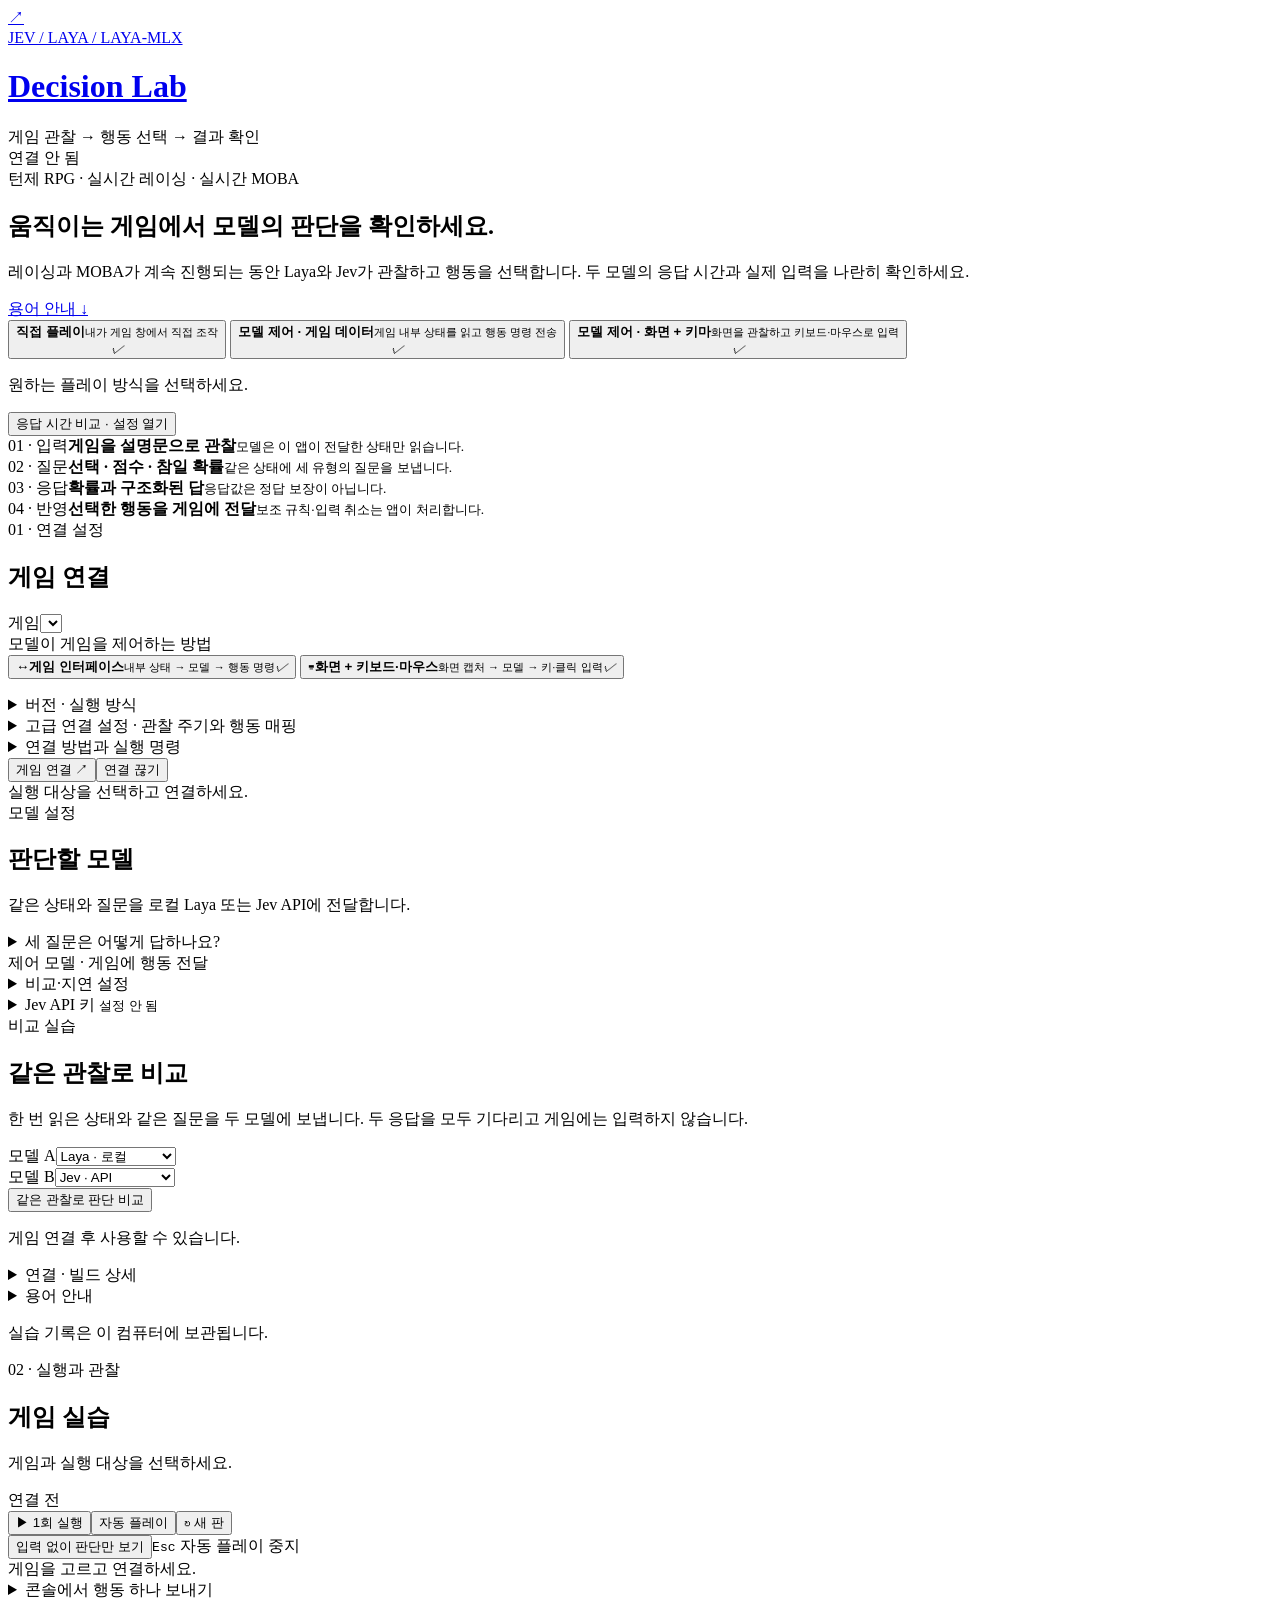
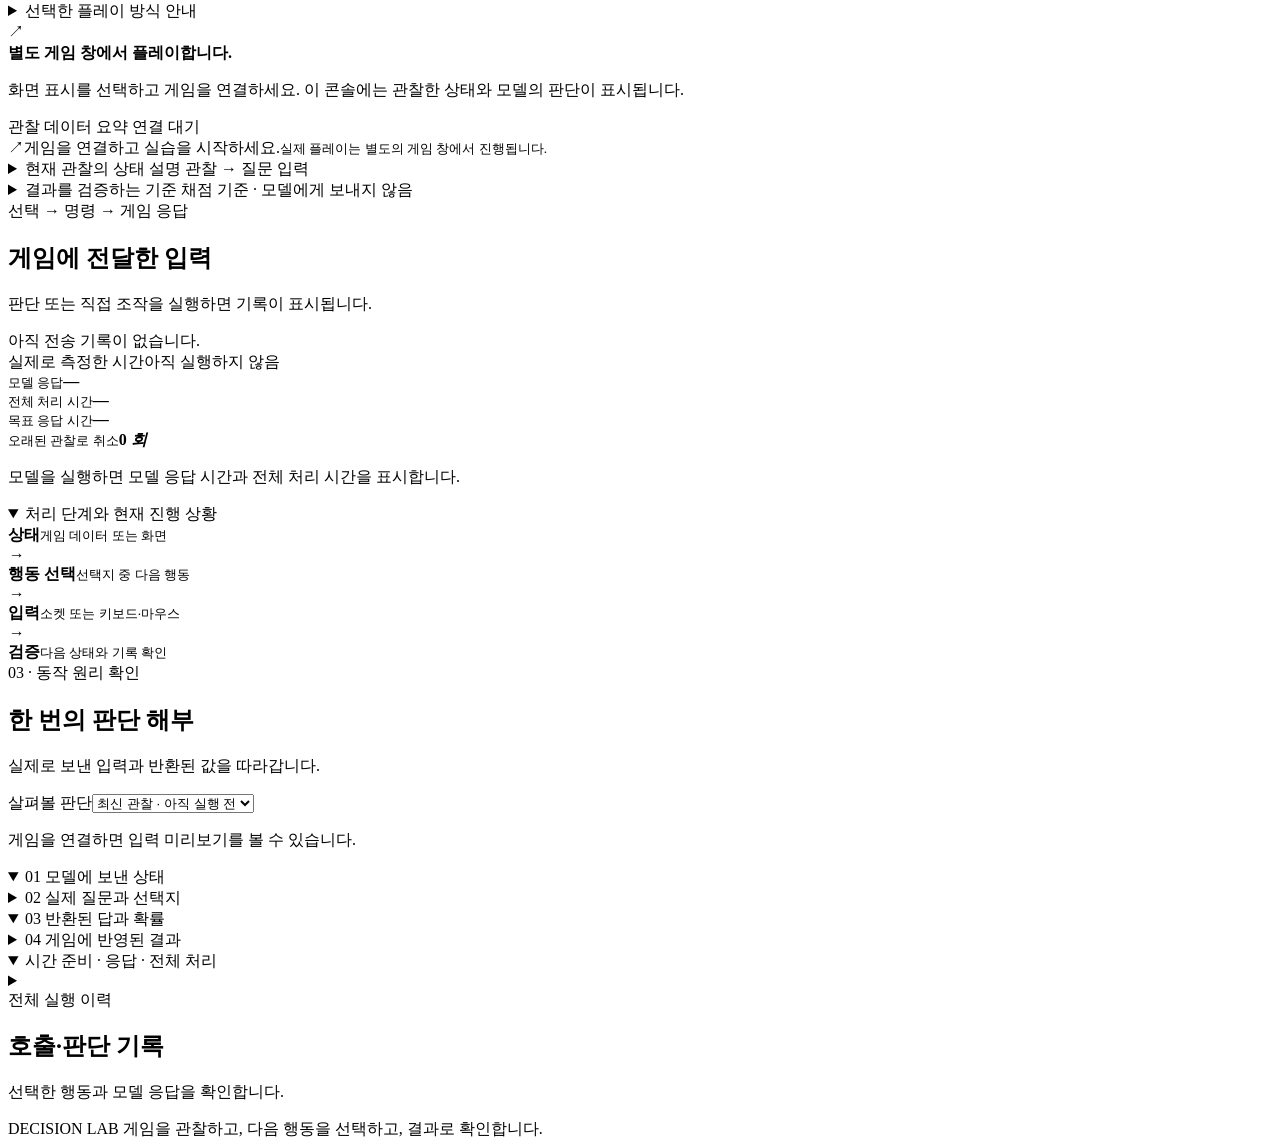
==== commit a758129d: "i'm sorry" ====
--- a/web/index.html
+++ b/web/index.html
@@ -6,7 +6,9 @@
   <meta name="session-token" content="__SESSION_TOKEN__">
   <title>Decision Lab · Laya와 Jev 판단 실습</title>
   <link rel="stylesheet" href="/app.css">
+  <link rel="stylesheet" href="/training.css">
   <script src="/learning.js" defer></script>
+  <script src="/training.js" defer></script>
   <script src="/app.js" defer></script>
 </head>
 <body>
@@ -17,7 +19,7 @@
       <div class="connection"><span class="pulse off"></span><span id="connection-text">연결 안 됨</span></div>
     </header>
     <div class="intro">
-      <div><span class="section-index">턴제 RPG · 레이싱 · MOBA</span><h2>원하는 방식으로 플레이하세요.</h2><p>직접 조작하거나, 두 가지 연결 방식 중 하나로 모델에게 맡기세요. 진행 순서 없이 선택할 수 있습니다.</p></div>
+      <div><span class="section-index">턴제 RPG · 실시간 레이싱 · 실시간 MOBA</span><h2>움직이는 게임에서 모델의 판단을 확인하세요.</h2><p>레이싱과 MOBA가 계속 진행되는 동안 Laya와 Jev가 관찰하고 행동을 선택합니다. 두 모델의 응답 시간과 실제 입력을 나란히 확인하세요.</p></div>
       <a class="glossary-link" href="#glossary">용어 안내 ↓</a>
     </div>
     <div class="play-modes" role="group" aria-label="플레이 방식" aria-describedby="play-mode-note">
@@ -150,6 +152,14 @@
         <details class="flow-details" open><summary>처리 단계와 현재 진행 상황</summary><div id="pipeline" class="pipeline"></div><div class="concept-flow"><div><b>상태</b><small>게임 데이터 또는 화면</small></div><i>→</i><div><b>행동 선택</b><small>선택지 중 다음 행동</small></div><i>→</i><div><b>입력</b><small>소켓 또는 키보드·마우스</small></div><i>→</i><div><b>검증</b><small>다음 상태와 기록 확인</small></div></div></details>
       </section>
       <section class="trace-column" aria-label="모델 입력과 판단 결과">
+        <section id="live-decisions" class="live-decisions" aria-label="실시간 모델 판단" hidden>
+          <div class="live-decision-heading"><div><span class="section-index">게임 진행과 모델 판단</span><h2>실시간 모델 판단</h2></div><span id="live-world-status" class="live-world-status">관찰 대기</span></div>
+          <p id="live-demo-status" class="field-note" role="status">게임을 연결하면 실시간 판단 시연을 시작할 수 있습니다.</p>
+          <div class="action-row live-demo-actions"><button id="realtime-demo" class="button-primary">실시간 판단 시연 시작</button><label class="check"><input id="live-jev-choice" type="checkbox"><span>Jev도 판단 비교</span></label></div>
+          <p id="live-demo-note" class="field-note"></p>
+          <div id="live-provider-cards" class="live-provider-cards"></div>
+          <p class="live-decision-legend">제어 모델의 행동을 게임에 전달합니다. 비교 모델은 판단을 기록하며, 제어 모델의 다음 관찰을 기다리게 하지 않습니다.</p>
+        </section>
         <section id="learning-inspector" class="learning-inspector" aria-label="한 번의 판단 해부">
           <div class="panel-heading"><span class="section-index">03 · 동작 원리 확인</span><h2>한 번의 판단 해부</h2><p class="field-note">실제로 보낸 입력과 반환된 값을 따라갑니다.</p></div>
           <label for="learning-record">살펴볼 판단</label><select id="learning-record"><option value="latest">최신 관찰 · 아직 실행 전</option></select>
@@ -167,6 +177,7 @@
         <div class="trace-panels"><div id="panel-calls" role="tabpanel" aria-labelledby="tab-calls"><p class="trace-hint">최근 요청이 위에 표시됩니다. 항목을 펼치면 요청과 응답 원문을 확인할 수 있습니다.</p><div id="calls" class="calls"><div class="empty">모델을 실행하면 요청·응답·호출 시간이 여기에 쌓입니다.</div></div></div><div id="panel-decisions" role="tabpanel" aria-labelledby="tab-decisions" hidden><p id="session-note" class="trace-hint">최근 판단이 위에 표시됩니다.</p><div id="summary" class="summary" hidden></div><div id="decisions" class="decision-list"><div class="empty">모델을 실행하면 질문별 판단과 정답이 여기에 쌓입니다.</div></div></div><div id="panel-events" role="tabpanel" aria-labelledby="tab-events" hidden><p class="trace-hint">연결, 직접 조작, 모델 실행 중 발생한 일을 시간순으로 확인합니다.</p><div id="events" class="events"></div></div></div>
         </div></details>
       </section>
+      <section id="laya-training" class="laya-training" aria-label="게임별 Laya 파인튜닝"></section>
     </main>
     <footer><span>DECISION LAB</span> 게임을 관찰하고, 다음 행동을 선택하고, 결과로 확인합니다.</footer>
   </div>
